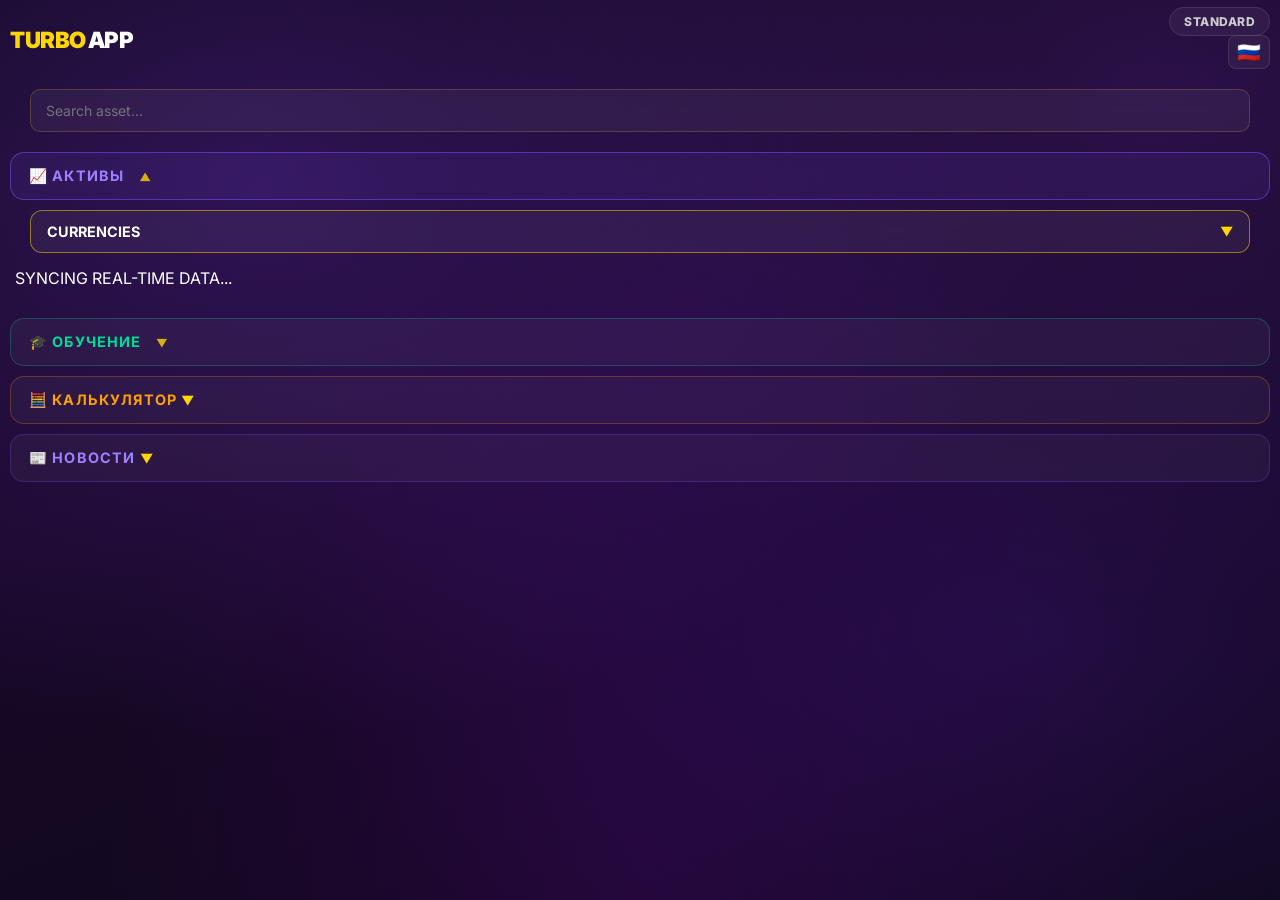
==== webapp/index.html @ 9af1bb83 "Feat: Live FMP News API integration and simplified card UI" ====
<!DOCTYPE html>
<html lang="en">

<head>
    <meta charset="UTF-8">
    <meta name="viewport" content="width=device-width, initial-scale=1.0, maximum-scale=1.0, user-scalable=no">
    <title>NeuralEdge Mini App</title>
    <script src="https://telegram.org/js/telegram-web-app.js"></script>
    <script src="https://cdn.jsdelivr.net/npm/chart.js"></script>
    <link rel="stylesheet" href="style.css?v=32">
    <style>
        html {
            min-height: 100%;
            background: #0d0818;
        }

        body {
            background-color: #0d0818 !important;
            background-image:
                radial-gradient(ellipse at 20% 20%, rgba(100, 40, 180, 0.35) 0%, transparent 55%),
                radial-gradient(ellipse at 80% 70%, rgba(60, 20, 120, 0.4) 0%, transparent 50%),
                radial-gradient(ellipse at 50% 100%, rgba(80, 0, 120, 0.3) 0%, transparent 60%),
                radial-gradient(ellipse at 90% 10%, rgba(120, 50, 200, 0.2) 0%, transparent 45%),
                linear-gradient(160deg, #0d0818 0%, #180828 40%, #0d0818 100%) !important;
        }
    </style>
    <link rel="preconnect" href="https://fonts.googleapis.com">
    <link rel="preconnect" href="https://fonts.gstatic.com" crossorigin>
    <link href="https://fonts.googleapis.com/css2?family=Inter:wght@400;600;700;800&display=swap" rel="stylesheet">
    <!-- Removed TradingView for Pocket Option Fidelity -->
</head>

<body>
    <div class="app-container">
        <!-- Header -->
        <header class="header">
            <div class="logo">
                <span class="logo-gold">TURBO</span><span class="logo-white">APP</span>
            </div>
            <div class="user-controls">
                <div class="user-status">
                    <span id="status-badge" class="badge">STANDARD</span>
                </div>
                <div class="lang-selector-container">
                    <button id="lang-toggle" class="lang-toggle-btn">
                        <span id="current-lang-icon">🇷🇺</span>
                    </button>
                    <div id="lang-dropdown" class="lang-dropdown">
                        <button class="lang-item" data-lang="ru">🇷🇺 Русский</button>
                        <button class="lang-item" data-lang="en">🇬🇧 English</button>
                        <button class="lang-item" data-lang="hi">🇮🇳 हिन्दी</button>
                        <button class="lang-item" data-lang="es">🇪🇸 Español</button>
                        <button class="lang-item" data-lang="fr">🇫🇷 Français</button>
                    </div>
                </div>
            </div>
        </header>

        <!-- Search Bar (Always Visible) -->
        <div class="search-container">
            <input type="text" id="asset-search" placeholder="Search asset...">
        </div>

        <!-- Assets Toggle Button -->
        <button id="assets-btn" class="assets-toggle-btn active">
            <span id="assets-btn-text">📈 АКТИВЫ <span class="dropdown-arrow" id="assets-arrow">▼</span></span>
        </button>

        <!-- Assets Panel -->
        <div id="assets-panel" class="assets-panel">
            <!-- Category Select -->
            <div class="category-dropdown-container">
                <button id="category-toggle" class="category-toggle-btn">
                    <span id="current-category-name">CURRENCIES</span>
                    <span class="dropdown-arrow">▼</span>
                </button>
                <div id="category-dropdown" class="category-dropdown">
                    <button class="dropdown-item" data-category="forex">CURRENCIES</button>
                    <button class="dropdown-item" data-category="forex_otc">CURRENCIES OTC</button>
                    <button class="dropdown-item" data-category="crypto">CRYPTO</button>
                    <button class="dropdown-item" data-category="stocks">STOCKS</button>
                    <button class="dropdown-item" data-category="commodities">COMMODITIES</button>
                    <button class="dropdown-item" data-category="indices">INDICES</button>
                </div>
            </div>

            <!-- Asset List Container -->
            <main id="asset-list" class="asset-grid">
                <!-- Asset cards will be injected here -->
                <div class="loader">SYNCING REAL-TIME DATA...</div>
            </main>
        </div>

        <!-- Education Button -->
        <button id="education-btn" class="education-toggle-btn">
            <span id="education-btn-text">🎓 ОБУЧЕНИЕ <span class="dropdown-arrow" id="edu-arrow">▼</span></span>
        </button>

        <!-- Education Panel -->
        <div id="education-panel" class="education-panel hidden">
            <!-- Sub-tab pills -->
            <div class="edu-tabs">
                <button id="tab-basics" class="edu-tab active" onclick="switchEduTab('basics')">📖 Основа
                    трейдинга</button>
                <button id="tab-books" class="edu-tab" onclick="switchEduTab('books')">📚 Книги</button>
            </div>

            <!-- Basics: courses + modules -->
            <div id="edu-basics-panel" class="lesson-list">
                <!-- Injected via JS -->
            </div>

            <!-- Books: PDF library -->
            <div id="edu-books-panel" class="lesson-list hidden">
                <!-- Injected via JS -->
            </div>
        </div>

        <!-- Calculator Toggle Button -->
        <button id="calc-btn" class="calc-toggle-btn">
            <span id="calc-btn-text">🧮 КАЛЬКУЛЯТОР <span class="dropdown-arrow" id="calc-arrow">▼</span></span>
        </button>

        <!-- Calculator Panel -->
        <div id="calc-panel" class="calc-panel hidden">
            <!-- Inputs -->
            <div class="calc-inputs-grid">
                <div class="input-group">
                    <label>Депозит ($)</label>
                    <input type="number" id="calc-deposit" value="100" min="50" max="100000">
                </div>
                <div class="input-group">
                    <label>Первая сделка (%)</label>
                    <input type="number" id="calc-first-bet-perc" value="1" step="0.1">
                </div>
                <div class="input-group">
                    <label>Коэффициент</label>
                    <input type="number" id="calc-multiplier" value="2.2" step="0.1">
                </div>
                <div class="input-group">
                    <label>Перекрытий</label>
                    <input type="number" id="calc-levels" value="5" min="1" max="10">
                </div>
                <div class="input-group">
                    <label>Выплата (%)</label>
                    <input type="number" id="calc-payout" value="82">
                </div>
            </div>

            <!-- Stats Cards -->
            <div class="calc-stats">
                <div class="stat-card">
                    <span class="stat-label">Первая ставка</span>
                    <span class="stat-value" id="res-first-bet">$0</span>
                </div>
                <div class="stat-card warning">
                    <span class="stat-label">Общий риск</span>
                    <span class="stat-value" id="res-total-risk">$0</span>
                </div>
                <div class="stat-card danger">
                    <span class="stat-label">Риск от депо</span>
                    <span class="stat-value" id="res-risk-perc">0%</span>
                </div>
            </div>

            <!-- Table -->
            <div class="calc-section-title">Таблица перекрытий</div>
            <div class="calc-table-wrapper">
                <table class="calc-table">
                    <thead>
                        <tr>
                            <th>Шаг</th>
                            <th>Ставка</th>
                            <th>Прибыль</th>
                        </tr>
                    </thead>
                    <tbody id="calc-table-body"></tbody>
                </table>
            </div>

            <!-- Survival Analysis -->
            <div class="calc-alert" id="calc-survival-msg">
                Депозит выдержит 0 колен подряд.
            </div>

            <!-- Simulation -->
            <div class="calc-section-title">Симуляция (100 сделок)</div>
            <div class="simulation-controls">
                <div class="input-group">
                    <label>Винрейт (%)</label>
                    <input type="number" id="calc-winrate" value="60">
                </div>
                <button id="run-sim-btn" class="sim-btn">ЗАПУСТИТЬ</button>
            </div>
            <div class="sim-results hidden" id="sim-results">
                <div class="sim-chip">Баланс: <span id="sim-final-balance">0</span></div>
                <div class="sim-chip">Лосс-серия: <span id="sim-max-loss">0</span></div>
                <div class="sim-chip">Просадка: <span id="sim-drawdown">0%</span></div>
            </div>

            <!-- Chart -->
            <div class="chart-container">
                <canvas id="growthChart"></canvas>
            </div>

            <!-- Safe Bet -->
            <div class="safe-bet-card">
                <div class="calc-section-title">Рекомендация</div>
                <p>Безопасная первая ставка при риске <input type="number" id="calc-max-risk" value="10"
                        style="width: 50px; display: inline;">%:</p>
                <div class="stat-value highlight" id="res-safe-bet">$0</div>
            </div>
        </div>

        <!-- News Toggle Button -->
        <button id="news-btn" class="news-toggle-btn">
            <span id="news-btn-text">📰 НОВОСТИ <span class="dropdown-arrow" id="news-arrow">▼</span></span>
        </button>

        <!-- News Panel -->
        <div id="news-panel" class="news-panel hidden">

            <!-- News List -->
            <div id="news-list" class="news-list">
                <div class="loader">ЗАГРУЗКА НОВОСТЕЙ...</div>
            </div>

            <div class="news-update-status" id="news-update-time">
                Обновлено: --:--
            </div>
        </div>
    </div>

    <!-- Signal Overlay -->
    <div id="signal-overlay" class="signal-overlay hidden">
        <div class="signal-card">
            <button id="close-signal" class="btn-close">×</button>

            <div class="asset-header">
                <div id="signal-asset-icons" class="signal-asset-icon-wrapper">
                    <!-- Icons injected via JS -->
                </div>
                <h2 id="signal-asset-name">--</h2>
            </div>

            <div class="timeframe-selection">
                <p class="section-label" id="label-expiration">SELECT EXPIRATION:</p>
                <div class="timeframes">
                    <button class="tf-btn" data-tf="3s">3s</button>
                    <button class="tf-btn" data-tf="5s">5s</button>
                    <button class="tf-btn" data-tf="15s">15s</button>
                    <button class="tf-btn" data-tf="30s">30s</button>
                    <button class="tf-btn active" data-tf="1m">1m</button>
                    <button class="tf-btn" data-tf="2m">2m</button>
                    <button class="tf-btn" data-tf="3m">3m</button>
                    <button class="tf-btn" data-tf="5m">5m</button>
                    <button class="tf-btn" data-tf="15m">15m</button>
                    <button class="tf-btn" data-tf="30m">30m</button>
                    <button class="tf-btn" data-tf="1h">1h</button>
                    <button class="tf-btn" data-tf="4h">4h</button>
                </div>
            </div>

            <div id="signal-init-view">
                <button id="get-signal-btn" class="btn-primary">GET SIGNAL</button>
            </div>

            <div id="signal-loader" class="neural-loader hidden">
                <div class="pulse-ring"></div>
                <p id="status-text">INITIALIZING...</p>
            </div>

            <div id="signal-content" class="hidden">
                <div class="signal-result">
                    <div id="signal-direction" class="direction">CALL</div>
                    <div class="expiration-info" id="expiration-label">EXPIRATION: 1m</div>
                    <div class="price-info">
                        ENTRY PRICE: <span id="entry-price">0.0000</span>
                    </div>
                </div>
            </div>
        </div>
    </div>

    <!-- Lesson Detail Overlay -->
    <div id="lesson-overlay" class="signal-overlay hidden">
        <div class="signal-card lesson-detail-card">
            <button id="close-lesson" class="btn-close">×</button>
            <div id="lesson-detail-image-wrapper" class="lesson-detail-img-wrapper">
                <img id="lesson-detail-img" src="" alt="Lesson" style="width:100%;border-radius:12px;display:none;">
            </div>
            <h2 id="lesson-detail-title" style="color:#FFD700;margin:12px 0 8px;"></h2>
            <div id="lesson-detail-body" class="lesson-detail-body"></div>
        </div>
    </div>

    <script src="app.js?v=33"></script>
</body>

</html>
---- webapp/style.css ----
:root {
    --bg-dark: #0a0b10;
    --card-bg: rgba(255, 255, 255, 0.05);
    --accent-blue: #00d2ff;
    --accent-purple: #9d50bb;
    --text-primary: #ffffff;
    --text-secondary: #a0a0a0;
    --success: #00ff88;
    --danger: #ff4d4d;
}

* {
    margin: 0;
    padding: 0;
    box-sizing: border-box;
    font-family: 'Inter', system-ui, -apple-system, sans-serif;
}

body {
    background-color: #0a0b10;
    color: #ffffff;
    overflow-x: hidden;
    min-height: 100vh;
}

.app-container {
    padding: 10px;
    /* Reduced padding for wider feel */
    max-width: 100%;
    /* Allow full width */
    margin: 0 auto;
}

.hidden {
    display: none !important;
}

header {
    display: flex;
    justify-content: space-between;
    align-items: center;
    margin-bottom: 20px;
}

.logo {
    font-size: 1.4rem;
    font-weight: 900;
    letter-spacing: -0.5px;
}

.logo-gold {
    color: #FFD700;
    margin-right: 2px;
}

.logo-white {
    color: #fff;
}

.badge {
    background: rgba(255, 255, 255, 0.05);
    color: #ccc;
    padding: 6px 14px;
    border-radius: 20px;
    font-size: 0.75rem;
    font-weight: 800;
    border: 1px solid rgba(255, 255, 255, 0.1);
    letter-spacing: 0.5px;
}

.badge.vip {
    background: linear-gradient(135deg, #FFD700, #FFA500);
    color: #000;
    border: none;
    box-shadow: 0 0 15px rgba(255, 215, 0, 0.3);
}

/* User Controls & Language Selector */
.user-controls {
    display: flex;
    flex-direction: column;
    align-items: flex-end;
    gap: 5px;
}

.lang-selector-container {
    position: relative;
    z-index: 60;
}

.lang-toggle-btn {
    background: rgba(255, 255, 255, 0.05);
    border: 1px solid rgba(255, 255, 255, 0.1);
    color: #fff;
    padding: 4px 8px;
    border-radius: 8px;
    font-size: 1.2rem;
    cursor: pointer;
    backdrop-filter: blur(10px);
    transition: all 0.3s ease;
}

.lang-dropdown {
    position: absolute;
    top: calc(100% + 5px);
    right: 0;
    background: #111;
    border: 1px solid rgba(255, 215, 0, 0.2);
    border-radius: 12px;
    overflow: hidden;
    display: flex;
    flex-direction: column;
    box-shadow: 0 10px 30px rgba(0, 0, 0, 0.8);
    opacity: 0;
    visibility: hidden;
    transform: translateY(-5px);
    transition: all 0.2s ease;
    min-width: 120px;
}

.lang-selector-container.open .lang-dropdown {
    opacity: 1;
    visibility: visible;
    transform: translateY(0);
}

.lang-item {
    background: transparent;
    border: none;
    color: #ccc;
    padding: 10px 15px;
    text-align: left;
    font-size: 0.85rem;
    font-weight: 600;
    cursor: pointer;
    border-bottom: 1px solid rgba(255, 255, 255, 0.05);
    transition: background 0.2s, color 0.2s;
}

.lang-item:last-child {
    border-bottom: none;
}

.lang-item:hover,
.lang-item.active {
    background: rgba(255, 255, 255, 0.05);
    color: #FFD700;
}

/* Category Dropdown */
.category-dropdown-container {
    position: relative;
    margin-bottom: 15px;
    padding: 0 20px;
    z-index: 50;
}

.category-toggle-btn {
    width: 100%;
    background: rgba(255, 255, 255, 0.05);
    border: 1px solid rgba(255, 215, 0, 0.5);
    color: #fff;
    padding: 12px 16px;
    border-radius: 12px;
    font-size: 0.9rem;
    font-weight: 700;
    display: flex;
    justify-content: space-between;
    align-items: center;
    cursor: pointer;
    backdrop-filter: blur(10px);
    transition: all 0.3s ease;
}

.category-toggle-btn:active {
    transform: scale(0.98);
}

.dropdown-arrow {
    font-size: 0.8rem;
    color: #FFD700;
    transition: transform 0.3s ease;
}

.category-dropdown-container.open .dropdown-arrow {
    transform: rotate(180deg);
}

.category-dropdown {
    position: absolute;
    top: calc(100% + 5px);
    left: 20px;
    right: 20px;
    background: #111;
    border: 1px solid rgba(255, 215, 0, 0.2);
    border-radius: 12px;
    overflow: hidden;
    display: flex;
    flex-direction: column;
    box-shadow: 0 10px 30px rgba(0, 0, 0, 0.8);
    opacity: 0;
    visibility: hidden;
    transform: translateY(-10px);
    transition: all 0.3s ease;
}

.category-dropdown-container.open .category-dropdown {
    opacity: 1;
    visibility: visible;
    transform: translateY(0);
}

.dropdown-item {
    background: transparent;
    border: none;
    color: #ccc;
    padding: 12px 16px;
    text-align: left;
    font-size: 0.85rem;
    font-weight: 600;
    cursor: pointer;
    border-bottom: 1px solid rgba(255, 255, 255, 0.05);
    transition: background 0.2s, color 0.2s;
}

.dropdown-item:last-child {
    border-bottom: none;
}

.dropdown-item:active,
.dropdown-item:hover {
    background: rgba(255, 255, 255, 0.05);
}

.dropdown-item.active {
    color: #FFD700;
    background: rgba(255, 215, 0, 0.1);
}

/* Timeframes Selection */
.timeframes {
    display: grid;
    grid-template-columns: repeat(5, 1fr);
    gap: 5px;
    margin: 15px 0;
}

.tf-btn {
    background: rgba(255, 255, 255, 0.05);
    border: 1px solid rgba(255, 255, 255, 0.1);
    color: #ccc;
    padding: 6px;
    border-radius: 4px;
    font-size: 0.7rem;
    cursor: pointer;
}

.tf-btn.active {
    border-color: #FFD700;
    background: rgba(255, 193, 7, 0.1);
    color: #FFD700;
}

/* Asset Item Enhancements */
.asset-item {
    display: flex;
    align-items: center;
    background: rgba(255, 255, 255, 0.03);
    border: 1px solid rgba(255, 255, 255, 0.05);
    padding: 10px;
    border-radius: 12px;
    margin-bottom: 8px;
    transition: transform 0.2s;
    width: 100%;
    box-sizing: border-box;
    /* Ensure padding doesn't add to width */
}

.asset-item:active {
    transform: scale(0.98);
}

.asset-icon-wrapper {
    position: relative;
    width: 48px;
    /* Slightly wider for better dual-flag visibility */
    height: 28px;
    margin-right: 15px;
    display: flex;
    align-items: center;
}

.asset-icon {
    width: 28px;
    height: 28px;
    object-fit: cover;
    border-radius: 50%;
    /* Rounded flags look more modern */
    position: absolute;
    left: 0;
    z-index: 2;
    border: 1px solid rgba(255, 255, 255, 0.1);
}

.asset-icon.secondary {
    left: 18px;
    /* Less overlap */
    z-index: 1;
}

.asset-icon-wrapper.single .asset-icon {
    position: static;
    width: 28px;
    height: 28px;
}

.asset-info {
    flex: 1;
}

.asset-name {
    font-size: 0.9rem;
    font-weight: 600;
    color: #fff;
}

.asset-category {
    font-size: 0.65rem;
    color: #666;
    text-transform: uppercase;
}

.asset-price-box {
    text-align: right;
}

.asset-price {
    display: block;
    font-size: 0.95rem;
    font-weight: 700;
    color: #FFD700;
}

.asset-change {
    font-size: 0.7rem;
}

.asset-change.up {
    color: #00FF88;
}

.asset-change.down {
    color: #FF4444;
}

/* Animations */
@keyframes pulse-green {
    0% {
        transform: scale(1);
        filter: drop-shadow(0 0 5px #00FF88);
    }

    50% {
        transform: scale(1.05);
        filter: drop-shadow(0 0 15px #00FF88);
    }

    100% {
        transform: scale(1);
        filter: drop-shadow(0 0 5px #00FF88);
    }
}

@keyframes pulse-red {
    0% {
        transform: scale(1);
        filter: drop-shadow(0 0 5px #FF4444);
    }

    50% {
        transform: scale(1.05);
        filter: drop-shadow(0 0 15px #FF4444);
    }

    100% {
        transform: scale(1);
        filter: drop-shadow(0 0 5px #FF4444);
    }
}

.direction.call {
    color: #00FF88;
    animation: pulse-green 1.5s infinite ease-in-out;
}

.direction.put {
    color: #FF4444;
    animation: pulse-red 1.5s infinite ease-in-out;
}

.badge.vip {
    background: linear-gradient(135deg, #FFD700, #FFA500);
    color: #000;
    box-shadow: 0 0 15px rgba(255, 215, 0, 0.3);
}

.neural-loader {
    text-align: center;
    padding: 30px 0;
}

.brain-icon {
    width: 60px;
    height: 60px;
    margin: 0 auto 15px;
    background: url('https://img.icons8.com/ios/100/FFD700/brain.png') no-repeat center;
    background-size: contain;
    filter: drop-shadow(0 0 8px #FFD700);
    animation: rotate 3s infinite linear;
}

@keyframes rotate {
    from {
        transform: rotate(0deg);
    }

    to {
        transform: rotate(360deg);
    }
}

/* Search Bar */
.search-container {
    padding: 0 20px 15px;
}

#asset-search {
    width: 100%;
    background: rgba(255, 255, 255, 0.05);
    border: 1px solid rgba(255, 215, 0, 0.2);
    border-radius: 10px;
    padding: 12px 15px;
    color: #fff;
    font-size: 14px;
    outline: none;
    transition: 0.3s;
    backdrop-filter: blur(10px);
}

#asset-search:focus {
    border-color: #FFD700;
    box-shadow: 0 0 10px rgba(255, 215, 0, 0.2);
}

/* Asset Grid Optimization */
.asset-grid {
    flex: 1;
    overflow-y: auto;
    padding: 0 5px 20px;
    /* Reduced side padding for more width */
    display: grid;
    grid-template-columns: 1fr;
    gap: 8px;
    /* Slightly smaller gap */
}

.asset-item {
    background: rgba(255, 255, 255, 0.03);
    border: 1px solid rgba(255, 255, 255, 0.05);
    border-radius: 16px;
    padding: 15px;
    display: flex;
    align-items: center;
    gap: 15px;
    backdrop-filter: blur(15px);
    transition: transform 0.2s, background 0.2s;
}

.asset-item:active {
    transform: scale(0.98);
    background: rgba(255, 255, 255, 0.08);
}

/* Asset Detail View (Overlay) */
.asset-header {
    display: flex;
    flex-direction: column;
    align-items: center;
    margin-bottom: 25px;
    gap: 12px;
}

.signal-asset-icon-wrapper {
    position: relative;
    width: 104px;
    /* Wider to accommodate less overlap */
    height: 64px;
    display: flex;
    justify-content: center;
    margin-bottom: 5px;
}

.signal-asset-icon {
    width: 64px;
    height: 64px;
    object-fit: contain;
    filter: drop-shadow(0 0 10px rgba(0, 0, 0, 0.5));
    border-radius: 8px;
    position: absolute;
    left: 0;
    z-index: 2;
    border: 2px solid rgba(255, 215, 0, 0.2);
}

.signal-asset-icon.secondary {
    left: 40px;
    /* Much less overlap for clarity */
    z-index: 1;
    opacity: 0.9;
}

.signal-asset-icon-wrapper.single {
    width: 64px;
}

.signal-asset-icon-wrapper.single .signal-asset-icon {
    position: static;
}

.section-label {
    font-size: 11px;
    font-weight: 800;
    color: rgba(255, 255, 255, 0.4);
    letter-spacing: 1px;
    margin-bottom: 10px;
    text-align: center;
}

.timeframe-selection {
    margin-bottom: 30px;
}

/* Neural Loader Pulse Animation */
.neural-loader {
    display: flex;
    flex-direction: column;
    align-items: center;
    justify-content: center;
    min-height: 150px;
    gap: 20px;
}

.pulse-ring {
    width: 80px;
    height: 80px;
    border: 3px solid #FFD700;
    border-radius: 50%;
    position: relative;
    animation: pulse-ring 1.2s cubic-bezier(0.24, 0, 0.38, 1) infinite;
}

.pulse-ring::before {
    content: '';
    position: absolute;
    width: 100%;
    height: 100%;
    border: 3px solid #FFD700;
    border-radius: 50%;
    animation: pulse-ring-inner 1.2s cubic-bezier(0.24, 0, 0.38, 1) infinite;
}

@keyframes pulse-ring {
    0% {
        transform: scale(0.5);
        opacity: 0.8;
    }

    100% {
        transform: scale(1.2);
        opacity: 0;
    }
}

@keyframes pulse-ring-inner {
    0% {
        transform: scale(0.2);
        opacity: 1;
    }

    80% {
        transform: scale(0.8);
        opacity: 0.5;
    }

    100% {
        transform: scale(1);
        opacity: 0;
    }
}

#status-text {
    font-size: 13px;
    font-weight: 600;
    color: #FFD700;
    text-align: center;
    text-transform: uppercase;
    letter-spacing: 1px;
    min-height: 1.2em;
}

/* The original .assets-grid and .asset-card rules are kept as they seem to be for a different component */
.assets-grid {
    display: grid;
    grid-template-columns: 1fr;
    gap: 15px;
}

.asset-card {
    background: var(--card-bg);
    backdrop-filter: blur(10px);
    border: 1px solid rgba(255, 255, 255, 0.1);
    border-radius: 20px;
    padding: 20px;
    display: flex;
    align-items: center;
    transition: transform 0.2s, box-shadow 0.2s;
    cursor: pointer;
}

.asset-card:active {
    transform: scale(0.98);
}

.asset-icon {
    width: 48px;
    height: 48px;
    border-radius: 12px;
    margin-right: 15px;
    background: rgba(255, 255, 255, 0.05);
    display: flex;
    align-items: center;
    justify-content: center;
    font-size: 1.5rem;
}

.asset-info {
    flex-grow: 1;
}

.asset-name {
    font-weight: 700;
    font-size: 1.1rem;
    margin-bottom: 4px;
}

.asset-category {
    font-size: 0.75rem;
    color: var(--text-secondary);
    text-transform: uppercase;
    letter-spacing: 1px;
}

.asset-price-box {
    text-align: right;
}

.asset-price {
    font-weight: 800;
    font-size: 1.1rem;
}

.asset-change {
    font-size: 0.8rem;
    font-weight: 600;
}

.change-up {
    color: var(--success);
}

.change-down {
    color: var(--danger);
}

/* Neural Edge Animation Overlay */
.signal-overlay {
    position: fixed;
    top: 0;
    left: 0;
    width: 100%;
    height: 100%;
    background: rgba(0, 0, 0, 0.9);
    display: flex;
    display: flex;
    flex-direction: column;
    align-items: center;
    z-index: 100;
    opacity: 0;
    overflow-x: hidden;
    background: #0d0d0d;
}

/* Removed tv-chart-bg as we are using a cleaner dark theme for PO fidelity */

.signal-overlay.active {
    display: flex;
    opacity: 1;
    pointer-events: all;
}

.scanner-line {
    width: 80%;
    height: 2px;
    background: var(--accent-blue);
    box-shadow: 0 0 15px var(--accent-blue);
    position: absolute;
    animation: scan 2s linear infinite;
}

@keyframes scan {
    0% {
        top: 20%;
    }

    100% {
        top: 80%;
    }
}

.signal-card {
    background: #111;
    width: 90%;
    max-width: 400px;
    margin: auto;
    padding: 30px 20px;
    border-radius: 24px;
    border: 1px solid rgba(255, 215, 0, 0.1);
    position: relative;
    box-shadow: 0 20px 50px rgba(0, 0, 0, 0.5);
}

.signal-result {
    margin: 25px 0;
    text-align: center;
}

.direction {
    font-size: 48px;
    font-weight: 900;
    margin-bottom: 5px;
    letter-spacing: 2px;
}

.expiration-info {
    font-size: 14px;
    color: rgba(255, 255, 255, 0.6);
    margin-bottom: 10px;
    font-weight: 600;
}

.price-info {
    font-size: 16px;
    font-weight: 700;
    color: #fff;
}

.btn-close {
    position: absolute;
    top: 15px;
    right: 15px;
    background: none;
    border: none;
    color: #666;
    font-size: 28px;
    cursor: pointer;
    line-height: 1;
}

.btn-primary {
    width: 100%;
    padding: 16px;
    border-radius: 12px;
    border: none;
    background: linear-gradient(135deg, #FFD700, #FFA500);
    color: #000;
    font-weight: 800;
    font-size: 14px;
    text-transform: uppercase;
    letter-spacing: 1px;
    box-shadow: 0 4px 15px rgba(255, 215, 0, 0.3);
    cursor: pointer;
}

.empty-state {
    grid-column: 1 / -1;
    display: flex;
    flex-direction: column;
    align-items: center;
    justify-content: center;
    padding: 80px 40px;
    text-align: center;
}

/* ── Education Button ── */
.education-toggle-btn {
    width: 100%;
    background: rgba(255, 255, 255, 0.04);
    border: 1px solid rgba(0, 220, 150, 0.25);
    color: #00dc96;
    padding: 14px 18px;
    border-radius: 14px;
    font-size: 0.9rem;
    font-weight: 700;
    letter-spacing: 0.08em;
    cursor: pointer;
    text-align: left;
    margin-top: 10px;
    transition: all 0.25s ease;
    display: flex;
    align-items: center;
    gap: 8px;
}

.education-toggle-btn:hover,
.education-toggle-btn.active {
    background: rgba(0, 220, 150, 0.1);
    border-color: rgba(0, 220, 150, 0.5);
}

/* ── Education Panel ── */
.education-panel {
    margin-top: 10px;
}

.education-panel.hidden,
.assets-panel.hidden,
.calc-panel.hidden,
.news-panel.hidden {
    display: none;
}

/* ── News Toggle Button (Indigo/Blue) ── */
.news-toggle-btn {
    width: 100%;
    background: rgba(255, 255, 255, 0.04);
    border: 1px solid rgba(130, 80, 255, 0.25);
    color: #9d80ff;
    padding: 14px 18px;
    border-radius: 14px;
    font-size: 0.9rem;
    font-weight: 700;
    letter-spacing: 0.08em;
    cursor: pointer;
    text-align: left;
    margin-top: 10px;
    transition: all 0.25s ease;
    display: flex;
    align-items: center;
    gap: 8px;
}

.news-toggle-btn:hover,
.news-toggle-btn.active {
    background: rgba(130, 80, 255, 0.1);
    border-color: rgba(130, 80, 255, 0.5);
}

.news-panel {
    background: rgba(255, 255, 255, 0.02);
    border: 1px solid rgba(255, 255, 255, 0.05);
    border-radius: 18px;
    padding: 18px;
    margin-top: 5px;
}

/* News Filters */
.news-filters {
    display: grid;
    grid-template-columns: 1fr 1fr;
    gap: 12px;
    margin-bottom: 20px;
}

.filter-group label {
    display: block;
    font-size: 0.7rem;
    color: #888;
    margin-bottom: 6px;
    font-weight: 600;
}

.filter-group select {
    width: 100%;
    background: rgba(255, 255, 255, 0.05);
    border: 1px solid rgba(255, 255, 255, 0.1);
    border-radius: 10px;
    color: #fff;
    padding: 10px;
    font-size: 0.85rem;
    outline: none;
}

/* News Cards */
.news-list {
    display: flex;
    flex-direction: column;
    gap: 12px;
}

.news-card {
    background: rgba(255, 255, 255, 0.04);
    border: 1px solid rgba(255, 255, 255, 0.06);
    border-radius: 14px;
    padding: 14px;
    border-left: 3px solid #666;
    /* Default gray impact */
}

.news-card.impact-high {
    border-left-color: #f44336;
}

.news-card.impact-med {
    border-left-color: #ff9800;
}

.news-card.impact-low {
    border-left-color: #4caf50;
}

.news-card-header {
    display: flex;
    justify-content: space-between;
    margin-bottom: 8px;
}

.news-time {
    font-size: 0.9rem;
    font-weight: 700;
    color: #fff;
}

.news-currency {
    display: flex;
    align-items: center;
    gap: 6px;
    font-size: 0.8rem;
    font-weight: 700;
    color: #888;
}

.news-event-name {
    font-size: 0.85rem;
    font-weight: 600;
    color: #ddd;
    line-height: 1.4;
    margin-bottom: 12px;
}

.news-values {
    display: grid;
    grid-template-columns: repeat(3, 1fr);
    gap: 5px;
    background: rgba(0, 0, 0, 0.2);
    padding: 8px;
    border-radius: 8px;
}

.news-val-item {
    text-align: center;
}

.news-val-label {
    display: block;
    font-size: 0.6rem;
    color: #666;
    text-transform: uppercase;
    margin-bottom: 2px;
}

.news-val-num {
    font-size: 0.75rem;
    font-weight: 700;
    color: #bbb;
}

.news-importance {
    margin-top: 10px;
    font-size: 0.7rem;
    color: #ffa000;
    letter-spacing: 2px;
}

.news-update-status {
    margin-top: 20px;
    text-align: center;
    font-size: 0.65rem;
    color: #555;
    text-transform: uppercase;
    letter-spacing: 0.05em;
}

/* ── Calculator Toggle Button (Orange/Amber) ── */
.calc-toggle-btn {
    width: 100%;
    background: rgba(255, 255, 255, 0.04);
    border: 1px solid rgba(255, 160, 0, 0.25);
    color: #ffa000;
    padding: 14px 18px;
    border-radius: 14px;
    font-size: 0.9rem;
    font-weight: 700;
    letter-spacing: 0.08em;
    cursor: pointer;
    text-align: left;
    margin-top: 10px;
    margin-bottom: 5px;
    transition: all 0.25s ease;
    display: flex;
    align-items: center;
    gap: 8px;
}

.calc-toggle-btn:hover,
.calc-toggle-btn.active {
    background: rgba(255, 160, 0, 0.1);
    border-color: rgba(255, 160, 0, 0.5);
}

.calc-panel {
    background: rgba(255, 255, 255, 0.02);
    border: 1px solid rgba(255, 255, 255, 0.05);
    border-radius: 18px;
    padding: 18px;
    margin-top: 5px;
}

.calc-section-title {
    font-size: 0.8rem;
    font-weight: 800;
    color: #888;
    text-transform: uppercase;
    letter-spacing: 0.1em;
    margin: 20px 0 12px 0;
}

/* Inputs Grid */
.calc-inputs-grid {
    display: grid;
    grid-template-columns: 1fr 1fr;
    gap: 12px;
}

.input-group label {
    display: block;
    font-size: 0.7rem;
    color: #aaa;
    margin-bottom: 6px;
    font-weight: 600;
}

.input-group input {
    width: 100%;
    background: rgba(255, 255, 255, 0.05);
    border: 1px solid rgba(255, 255, 255, 0.1);
    border-radius: 10px;
    color: #fff;
    padding: 10px;
    font-size: 0.9rem;
    outline: none;
}

.input-group input:focus {
    border-color: #ffa000;
}

/* Stats Cards */
.calc-stats {
    display: grid;
    grid-template-columns: repeat(3, 1fr);
    gap: 10px;
    margin-top: 18px;
}

.stat-card {
    background: rgba(255, 255, 255, 0.04);
    border: 1px solid rgba(255, 255, 255, 0.06);
    border-radius: 12px;
    padding: 12px 8px;
    text-align: center;
}

.stat-label {
    display: block;
    font-size: 0.6rem;
    color: #888;
    margin-bottom: 4px;
}

.stat-value {
    font-weight: 700;
    font-size: 0.9rem;
}

.stat-card.warning .stat-value {
    color: #ff9800;
}

.stat-card.danger .stat-value {
    color: #f44336;
}

.stat-value.highlight {
    color: #00dc96;
    font-size: 1.2rem;
}

/* Table Styling */
.calc-table-wrapper {
    overflow-x: auto;
}

.calc-table {
    width: 100%;
    border-collapse: collapse;
    font-size: 0.8rem;
}

.calc-table th {
    text-align: left;
    color: #666;
    padding: 8px;
    border-bottom: 1px solid rgba(255, 255, 255, 0.05);
}

.calc-table td {
    padding: 10px 8px;
    border-bottom: 1px solid rgba(255, 255, 255, 0.03);
}

/* Simulation & Alerts */
.calc-alert {
    background: rgba(244, 67, 54, 0.1);
    color: #f44336;
    padding: 12px;
    border-radius: 10px;
    font-size: 0.8rem;
    margin-top: 15px;
    text-align: center;
    border-left: 3px solid #f44336;
}

.simulation-controls {
    display: flex;
    gap: 12px;
    align-items: flex-end;
}

.sim-btn {
    background: #ffa000;
    color: #000;
    border: none;
    border-radius: 10px;
    padding: 10px 15px;
    font-weight: 800;
    font-size: 0.8rem;
    cursor: pointer;
}

.sim-results {
    display: flex;
    flex-wrap: wrap;
    gap: 8px;
    margin-top: 15px;
}

.sim-chip {
    background: rgba(255, 255, 255, 0.05);
    padding: 6px 12px;
    border-radius: 20px;
    font-size: 0.75rem;
    color: #ccc;
}

.sim-chip span {
    color: #ffa000;
    font-weight: 700;
}

.chart-container {
    margin-top: 20px;
    background: rgba(0, 0, 0, 0.2);
    border-radius: 12px;
    padding: 10px;
}

/* ── Assets Toggle Button (Blue/Purple Accent) ── */
.assets-toggle-btn {
    width: 100%;
    background: rgba(255, 255, 255, 0.04);
    border: 1px solid rgba(130, 80, 255, 0.25);
    color: #9d80ff;
    padding: 14px 18px;
    border-radius: 14px;
    font-size: 0.9rem;
    font-weight: 700;
    letter-spacing: 0.08em;
    cursor: pointer;
    text-align: left;
    margin-top: 5px;
    transition: all 0.25s ease;
    display: flex;
    align-items: center;
    gap: 8px;
}

.assets-toggle-btn:hover,
.assets-toggle-btn.active {
    background: rgba(130, 80, 255, 0.1);
    border-color: rgba(130, 80, 255, 0.5);
}

.assets-panel {
    margin-top: 10px;
}

.assets-toggle-btn .dropdown-arrow,
.education-toggle-btn .dropdown-arrow {
    transition: transform 0.3s ease;
    font-size: 0.7rem;
    margin-left: 10px;
    opacity: 0.8;
    display: inline-block;
}

.assets-toggle-btn.active .dropdown-arrow,
.education-toggle-btn.active .dropdown-arrow {
    transform: rotate(180deg);
}

.lesson-list {
    display: flex;
    flex-direction: column;
    gap: 12px;
}

/* ── Lesson Card ── */
.lesson-card {
    background: rgba(255, 255, 255, 0.05);
    border: 1px solid rgba(255, 255, 255, 0.08);
    border-radius: 16px;
    padding: 14px;
    display: flex;
    gap: 14px;
    align-items: center;
    cursor: pointer;
    transition: all 0.25s ease;
}

.lesson-card:hover {
    background: rgba(255, 255, 255, 0.08);
    border-color: rgba(255, 215, 0, 0.3);
    transform: translateY(-1px);
}

.lesson-card-icon {
    font-size: 2rem;
    flex-shrink: 0;
    width: 48px;
    height: 48px;
    background: rgba(255, 215, 0, 0.07);
    border-radius: 12px;
    display: flex;
    align-items: center;
    justify-content: center;
}

.lesson-card-info {
    flex: 1;
}

.lesson-card-title {
    font-size: 0.9rem;
    font-weight: 700;
    color: #fff;
    margin-bottom: 4px;
}

.lesson-card-desc {
    font-size: 0.75rem;
    color: #888;
    line-height: 1.4;
}

.lesson-card-arrow {
    color: #FFD700;
    font-size: 1rem;
    flex-shrink: 0;
}

/* ── Lesson Detail Modal ── */
.lesson-detail-card {
    max-height: 85vh;
    overflow-y: auto;
}

.lesson-detail-body {
    font-size: 0.85rem;
    color: #ccc;
    line-height: 1.7;
    white-space: pre-wrap;
    margin-top: 12px;
}

/* ── Education Sub-Tabs ── */
.edu-tabs {
    display: flex;
    gap: 8px;
    margin-bottom: 12px;
}

.edu-tab {
    flex: 1;
    padding: 10px 6px;
    border-radius: 12px;
    border: 1px solid rgba(255, 255, 255, 0.1);
    background: rgba(255, 255, 255, 0.04);
    color: #aaa;
    font-size: 0.78rem;
    font-weight: 700;
    letter-spacing: 0.04em;
    cursor: pointer;
    transition: all 0.2s ease;
}

.edu-tab.active {
    background: rgba(0, 200, 130, 0.12);
    border-color: rgba(0, 200, 130, 0.45);
    color: #00dc96;
}

/* ── Book Card ── */
.book-card {
    background: rgba(255, 255, 255, 0.04);
    border: 1px solid rgba(0, 160, 220, 0.18);
    border-radius: 16px;
    padding: 14px;
    display: flex;
    gap: 12px;
    align-items: center;
    cursor: pointer;
    transition: all 0.25s ease;
    text-decoration: none;
}

.book-card:hover {
    background: rgba(0, 160, 220, 0.08);
    border-color: rgba(0, 160, 220, 0.4);
    transform: translateY(-1px);
}

.book-card-icon {
    font-size: 1.6rem;
    flex-shrink: 0;
    width: 44px;
    height: 44px;
    background: rgba(0, 160, 220, 0.08);
    border-radius: 12px;
    display: flex;
    align-items: center;
    justify-content: center;
}

.book-card-info {
    flex: 1;
    min-width: 0;
}

.book-card-title {
    font-size: 0.82rem;
    font-weight: 700;
    color: #fff;
    margin-bottom: 3px;
    white-space: nowrap;
    overflow: hidden;
    text-overflow: ellipsis;
}

.book-card-size {
    font-size: 0.7rem;
    color: #666;
}

.book-card-arrow {
    color: #00aadd;
    font-size: 1rem;
    flex-shrink: 0;
}
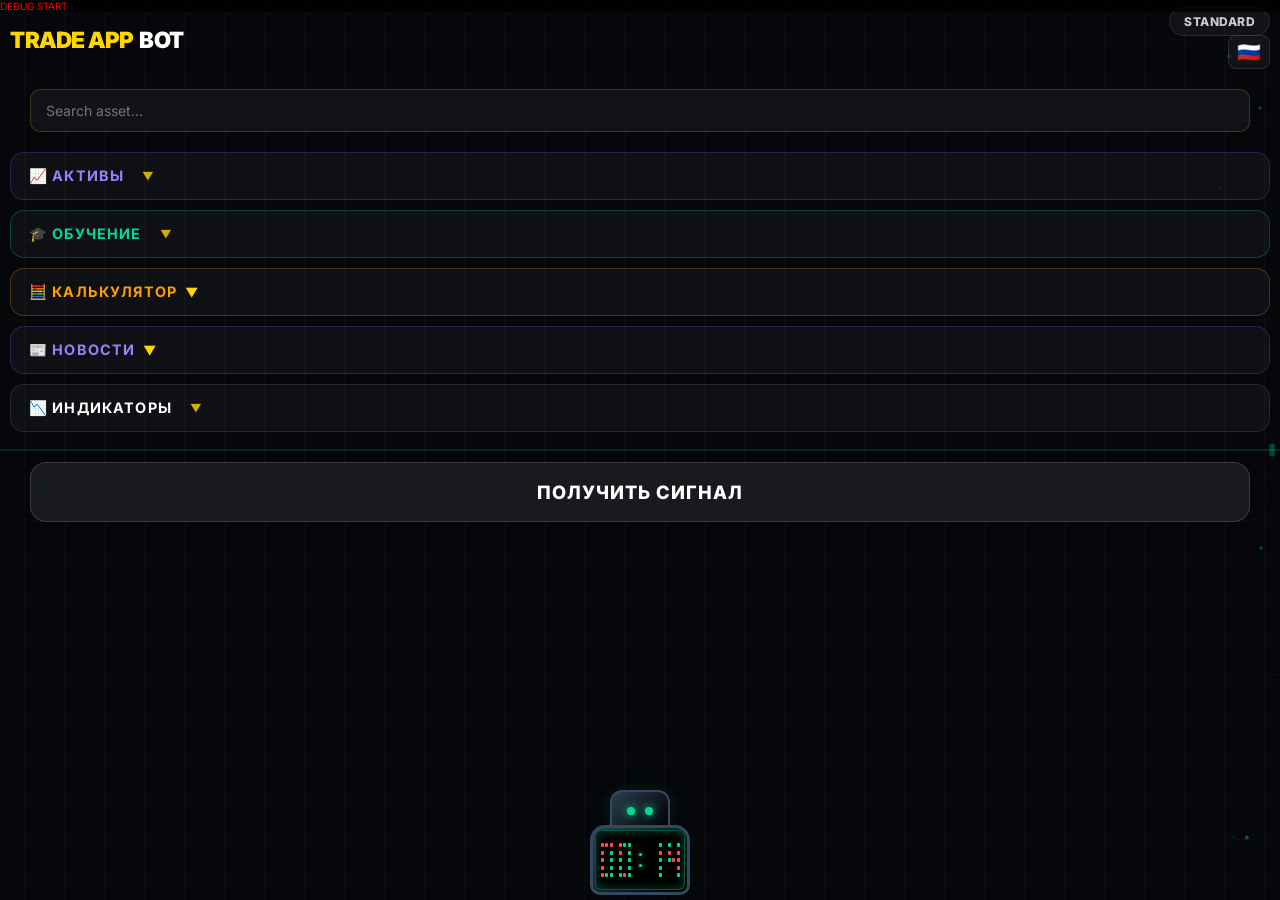
==== commit 4d5184d2: "Fix HTTPS, resolve white screen, and sync code with VPS" ====
--- a/webapp/index.html
+++ b/webapp/index.html
@@ -4,24 +4,17 @@
 <head>
     <meta charset="UTF-8">
     <meta name="viewport" content="width=device-width, initial-scale=1.0, maximum-scale=1.0, user-scalable=no">
-    <title>NeuralEdge Mini App</title>
+    <title>TRADE APP BOT</title>
     <script src="https://telegram.org/js/telegram-web-app.js"></script>
     <script src="https://cdn.jsdelivr.net/npm/chart.js"></script>
-    <link rel="stylesheet" href="style.css?v=32">
+    <link rel="stylesheet" href="style.css?v=68">
+    <link rel="stylesheet" href="robot-clock.css?v=68">
     <style>
-        html {
-            min-height: 100%;
-            background: #0d0818;
-        }
-
+        html,
         body {
-            background-color: #0d0818 !important;
-            background-image:
-                radial-gradient(ellipse at 20% 20%, rgba(100, 40, 180, 0.35) 0%, transparent 55%),
-                radial-gradient(ellipse at 80% 70%, rgba(60, 20, 120, 0.4) 0%, transparent 50%),
-                radial-gradient(ellipse at 50% 100%, rgba(80, 0, 120, 0.3) 0%, transparent 60%),
-                radial-gradient(ellipse at 90% 10%, rgba(120, 50, 200, 0.2) 0%, transparent 45%),
-                linear-gradient(160deg, #0d0818 0%, #180828 40%, #0d0818 100%) !important;
+            margin: 0;
+            padding: 0;
+            background: transparent !important;
         }
     </style>
     <link rel="preconnect" href="https://fonts.googleapis.com">
@@ -31,11 +24,14 @@
 </head>
 
 <body>
+    <div id="debug-overlay"
+        style="position:fixed;top:0;left:0;width:100%;background:rgba(0,0,0,0.8);color:red;z-index:9999;font-size:10px;pointer-events:none;max-height:50px;overflow:hidden;">
+        DEBUG START</div>
     <div class="app-container">
         <!-- Header -->
         <header class="header">
             <div class="logo">
-                <span class="logo-gold">TURBO</span><span class="logo-white">APP</span>
+                <span class="logo-gold">TRADE APP</span><span class="logo-white"> BOT</span>
             </div>
             <div class="user-controls">
                 <div class="user-status">
@@ -62,12 +58,12 @@
         </div>
 
         <!-- Assets Toggle Button -->
-        <button id="assets-btn" class="assets-toggle-btn active">
-            <span id="assets-btn-text">📈 АКТИВЫ <span class="dropdown-arrow" id="assets-arrow">▼</span></span>
+        <button id="assets-btn" class="assets-toggle-btn">
+            <span id="assets-btn-text">📈 АКТИВЫ</span> <span class="dropdown-arrow" id="assets-arrow">▼</span>
         </button>
 
         <!-- Assets Panel -->
-        <div id="assets-panel" class="assets-panel">
+        <div id="assets-panel" class="assets-panel hidden">
             <!-- Category Select -->
             <div class="category-dropdown-container">
                 <button id="category-toggle" class="category-toggle-btn">
@@ -93,7 +89,7 @@
 
         <!-- Education Button -->
         <button id="education-btn" class="education-toggle-btn">
-            <span id="education-btn-text">🎓 ОБУЧЕНИЕ <span class="dropdown-arrow" id="edu-arrow">▼</span></span>
+            <span id="education-btn-text">🎓 ОБУЧЕНИЕ</span> <span class="dropdown-arrow" id="edu-arrow">▼</span>
         </button>
 
         <!-- Education Panel -->
@@ -118,7 +114,7 @@
 
         <!-- Calculator Toggle Button -->
         <button id="calc-btn" class="calc-toggle-btn">
-            <span id="calc-btn-text">🧮 КАЛЬКУЛЯТОР <span class="dropdown-arrow" id="calc-arrow">▼</span></span>
+            <span id="calc-btn-text">🧮 КАЛЬКУЛЯТОР</span> <span class="dropdown-arrow" id="calc-arrow">▼</span>
         </button>
 
         <!-- Calculator Panel -->
@@ -126,52 +122,52 @@
             <!-- Inputs -->
             <div class="calc-inputs-grid">
                 <div class="input-group">
-                    <label>Депозит ($)</label>
+                    <label id="label-deposit">Депозит ($)</label>
                     <input type="number" id="calc-deposit" value="100" min="50" max="100000">
                 </div>
                 <div class="input-group">
-                    <label>Первая сделка (%)</label>
+                    <label id="label-first-bet">Первая сделка (%)</label>
                     <input type="number" id="calc-first-bet-perc" value="1" step="0.1">
                 </div>
                 <div class="input-group">
-                    <label>Коэффициент</label>
+                    <label id="label-multiplier">Коэффициент</label>
                     <input type="number" id="calc-multiplier" value="2.2" step="0.1">
                 </div>
                 <div class="input-group">
-                    <label>Перекрытий</label>
+                    <label id="label-levels">Перекрытий</label>
                     <input type="number" id="calc-levels" value="5" min="1" max="10">
                 </div>
                 <div class="input-group">
-                    <label>Выплата (%)</label>
+                    <label id="label-payout">Выплата (%)</label>
                     <input type="number" id="calc-payout" value="82">
                 </div>
             </div>
 
             <!-- Stats Cards -->
-            <div class="calc-stats">
+            <div class="calc-results">
                 <div class="stat-card">
-                    <span class="stat-label">Первая ставка</span>
-                    <span class="stat-value" id="res-first-bet">$0</span>
-                </div>
-                <div class="stat-card warning">
-                    <span class="stat-label">Общий риск</span>
-                    <span class="stat-value" id="res-total-risk">$0</span>
-                </div>
-                <div class="stat-card danger">
-                    <span class="stat-label">Риск от депо</span>
-                    <span class="stat-value" id="res-risk-perc">0%</span>
+                    <div class="stat-label" id="stat-label-first-bet">Первая ставка</div>
+                    <div class="stat-value" id="res-first-bet">$1.00</div>
+                </div>
+                <div class="stat-card">
+                    <div class="stat-label" id="stat-label-risk">Общий риск</div>
+                    <div class="stat-value" id="res-total-risk">$57.97</div>
+                </div>
+                <div class="stat-card">
+                    <div class="stat-label" id="stat-label-risk-perc">Риск от депо</div>
+                    <div class="stat-value" id="res-risk-perc">58.0%</div>
                 </div>
             </div>
 
             <!-- Table -->
-            <div class="calc-section-title">Таблица перекрытий</div>
+            <div class="calc-section-title" id="calc-table-title">Таблица перекрытий</div>
             <div class="calc-table-wrapper">
                 <table class="calc-table">
                     <thead>
                         <tr>
-                            <th>Шаг</th>
-                            <th>Ставка</th>
-                            <th>Прибыль</th>
+                            <th id="calc-th-step">Шаг</th>
+                            <th id="calc-th-bet">Ставка</th>
+                            <th id="calc-th-profit">Прибыль</th>
                         </tr>
                     </thead>
                     <tbody id="calc-table-body"></tbody>
@@ -184,20 +180,26 @@
             </div>
 
             <!-- Simulation -->
-            <div class="calc-section-title">Симуляция (100 сделок)</div>
-            <div class="simulation-controls">
-                <div class="input-group">
-                    <label>Винрейт (%)</label>
-                    <input type="number" id="calc-winrate" value="60">
-                </div>
-                <button id="run-sim-btn" class="sim-btn">ЗАПУСТИТЬ</button>
-            </div>
-            <div class="sim-results hidden" id="sim-results">
-                <div class="sim-chip">Баланс: <span id="sim-final-balance">0</span></div>
-                <div class="sim-chip">Лосс-серия: <span id="sim-max-loss">0</span></div>
-                <div class="sim-chip">Просадка: <span id="sim-drawdown">0%</span></div>
-            </div>
-
+            <div class="calc-section-title" id="calc-sim-title">Симуляция (100 сделок)</div>
+            <div class="sim-inputs">
+                <div class="input-group">
+                    <label id="label-winrate">Винрейт (%)</label>
+                    <input type="number" id="calc-winrate" value="58">
+                </div>
+                <button id="run-sim-btn" class="btn-primary">ЗАПУСТИТЬ</button>
+            </div>
+
+            <div id="sim-results" class="sim-results-grid hidden">
+                <div class="sim-stat">
+                    <span id="sim-label-balance">Баланс:</span> <strong id="sim-final-balance">$0</strong>
+                </div>
+                <div class="sim-stat">
+                    <span id="sim-label-loss">Лосс-серия:</span> <strong id="sim-max-loss">0</strong>
+                </div>
+                <div class="sim-stat">
+                    <span id="sim-label-drawdown">Просадка:</span> <strong id="sim-drawdown">0%</strong>
+                </div>
+            </div>
             <!-- Chart -->
             <div class="chart-container">
                 <canvas id="growthChart"></canvas>
@@ -205,16 +207,18 @@
 
             <!-- Safe Bet -->
             <div class="safe-bet-card">
-                <div class="calc-section-title">Рекомендация</div>
-                <p>Безопасная первая ставка при риске <input type="number" id="calc-max-risk" value="10"
-                        style="width: 50px; display: inline;">%:</p>
+                <div class="calc-section-title" id="label-max-risk">Рекомендация</div>
+                <p id="label-max-risk-desc"><span id="label-safe-bet-prefix">Безопасная первая ставка при риске</span>
+                    <input type="number" id="calc-max-risk" value="10" style="width: 50px; display: inline;"><span
+                        id="label-safe-bet-suffix">%:</span>
+                </p>
                 <div class="stat-value highlight" id="res-safe-bet">$0</div>
             </div>
         </div>
 
         <!-- News Toggle Button -->
         <button id="news-btn" class="news-toggle-btn">
-            <span id="news-btn-text">📰 НОВОСТИ <span class="dropdown-arrow" id="news-arrow">▼</span></span>
+            <span id="news-btn-text">📰 НОВОСТИ</span> <span class="dropdown-arrow" id="news-arrow">▼</span>
         </button>
 
         <!-- News Panel -->
@@ -228,6 +232,24 @@
             <div class="news-update-status" id="news-update-time">
                 Обновлено: --:--
             </div>
+        </div>
+
+        <!-- Indicators Toggle Button -->
+        <button id="indicators-toggle-btn" class="indicators-toggle-btn">
+            <span id="indicators-btn-text">📉 ИНДИКАТОРЫ</span> <span class="dropdown-arrow"
+                id="indicators-arrow">▼</span>
+        </button>
+
+        <!-- Indicators Panel -->
+        <div id="indicators-panel" class="indicators-panel hidden">
+            <div id="indicators-list" class="indicators-list">
+                <!-- Data injected via JS -->
+            </div>
+        </div>
+
+        <!-- Central Get Signal Button (Moved to bottom) -->
+        <div class="main-action-container" style="padding: 20px; margin-top: 10px;">
+            <button id="main-get-signal-btn" class="main-get-signal-btn">ПОЛУЧИТЬ СИГНАЛ</button>
         </div>
     </div>
 
@@ -271,12 +293,44 @@
             </div>
 
             <div id="signal-content" class="hidden">
-                <div class="signal-result">
-                    <div id="signal-direction" class="direction">CALL</div>
-                    <div class="expiration-info" id="expiration-label">EXPIRATION: 1m</div>
-                    <div class="price-info">
-                        ENTRY PRICE: <span id="entry-price">0.0000</span>
-                    </div>
+                <!-- Signal Main Result -->
+                <div class="signal-main-result">
+                    <div id="signal-direction-marker" class="direction-marker">
+                        <span id="signal-direction-icon">↑</span>
+                        <span id="signal-direction-text">ПОКУПКА</span>
+                    </div>
+                    <div id="signal-asset-name-large" class="asset-name-large">EUR/USD</div>
+                </div>
+
+                <!-- Info Rows -->
+                <div class="signal-info-rows">
+                    <div class="info-row">
+                        <span class="info-label" id="label-market-info">РЫНОК</span>
+                        <span class="info-value" id="signal-market">---</span>
+                    </div>
+                    <div class="info-row">
+                        <span class="info-label" id="label-strength-info">СИЛА</span>
+                        <span class="info-value" id="signal-strength">Сильный</span>
+                    </div>
+                    <div class="info-row">
+                        <span class="info-label" id="label-time-info">ВРЕМЯ</span>
+                        <span class="info-value" id="signal-timeframe-val">M1</span>
+                    </div>
+                    <div class="info-row highlight">
+                        <span class="info-label" id="label-valid-until">ДЕЙСТВИТЕЛЕН ДО</span>
+                        <span class="info-value" id="signal-valid-time">--:--</span>
+                    </div>
+                </div>
+
+                <!-- Progress Bar -->
+                <div class="timer-progress-container">
+                    <div id="timer-progress-bar" class="timer-progress-fill"></div>
+                </div>
+
+                <!-- Footer Buttons -->
+                <div class="signal-footer-btns">
+                    <button id="repeat-signal-btn" class="btn-footer-repeat">Повторить</button>
+                    <button id="back-to-assets-btn" class="btn-footer-back">Назад</button>
                 </div>
             </div>
         </div>
@@ -294,7 +348,10 @@
         </div>
     </div>
 
-    <script src="app.js?v=33"></script>
+    <script src="content.js?v=70"></script>
+    <script src="app.js?v=70"></script>
+    <script src="robot-clock.js?v=70"></script>
+    <script src="background-animation.js?v=70"></script>
 </body>
 
 </html>
--- a/webapp/style.css
+++ b/webapp/style.css
@@ -17,10 +17,20 @@
 }
 
 body {
-    background-color: #0a0b10;
+    background: transparent;
     color: #ffffff;
     overflow-x: hidden;
     min-height: 100vh;
+}
+
+body.signal-active .app-container {
+    opacity: 0;
+    pointer-events: none;
+}
+
+body.signal-active #robot-assistant-container {
+    opacity: 0;
+    pointer-events: none;
 }
 
 .app-container {
@@ -263,55 +273,52 @@
 
 /* Asset Item Enhancements */
 .asset-item {
-    display: flex;
-    align-items: center;
     background: rgba(255, 255, 255, 0.03);
     border: 1px solid rgba(255, 255, 255, 0.05);
-    padding: 10px;
-    border-radius: 12px;
-    margin-bottom: 8px;
-    transition: transform 0.2s;
+    border-radius: 16px;
+    padding: 12px 15px;
+    display: flex;
+    align-items: center;
+    gap: 12px;
+    backdrop-filter: blur(15px);
+    transition: transform 0.2s, background 0.2s;
     width: 100%;
     box-sizing: border-box;
-    /* Ensure padding doesn't add to width */
+    margin-bottom: 8px;
 }
 
 .asset-item:active {
     transform: scale(0.98);
+    background: rgba(255, 255, 255, 0.08);
 }
 
 .asset-icon-wrapper {
-    position: relative;
-    width: 48px;
-    /* Slightly wider for better dual-flag visibility */
-    height: 28px;
-    margin-right: 15px;
-    display: flex;
-    align-items: center;
+    display: flex;
+    align-items: center;
+    gap: 4px;
+    /* Small distance between icons per user request */
+    margin-right: 12px;
+    background: none !important;
+    /* Force removal of any boxes */
 }
 
 .asset-icon {
-    width: 28px;
-    height: 28px;
+    width: 26px;
+    height: 26px;
     object-fit: cover;
     border-radius: 50%;
-    /* Rounded flags look more modern */
-    position: absolute;
-    left: 0;
-    z-index: 2;
-    border: 1px solid rgba(255, 255, 255, 0.1);
-}
-
-.asset-icon.secondary {
-    left: 18px;
-    /* Less overlap */
-    z-index: 1;
-}
-
-.asset-icon-wrapper.single .asset-icon {
-    position: static;
-    width: 28px;
-    height: 28px;
+    background: transparent;
+    display: block;
+    border: none !important;
+    /* No borders per user request */
+}
+
+.asset-icon-wrapper.multi {
+    width: auto;
+}
+
+.asset-icon-wrapper.single {
+    width: 26px;
 }
 
 .asset-info {
@@ -326,8 +333,10 @@
 
 .asset-category {
     font-size: 0.65rem;
-    color: #666;
+    color: var(--tg-theme-hint-color, #999);
     text-transform: uppercase;
+    letter-spacing: 0.5px;
+    margin-top: 2px;
 }
 
 .asset-price-box {
@@ -450,6 +459,31 @@
 #asset-search:focus {
     border-color: #FFD700;
     box-shadow: 0 0 10px rgba(255, 215, 0, 0.2);
+}
+
+/* Main Action Button */
+.main-get-signal-btn {
+    width: 100%;
+    background: rgba(255, 255, 255, 0.08);
+    /* slightly filled, not fully transparent */
+    border: 1px solid rgba(255, 255, 255, 0.15);
+    /* light border for glass effect */
+    color: #fff;
+    padding: 18px 20px;
+    border-radius: 16px;
+    font-size: 1.15rem;
+    font-weight: 800;
+    text-transform: uppercase;
+    letter-spacing: 1px;
+    cursor: pointer;
+    backdrop-filter: blur(10px);
+    transition: transform 0.2s, background 0.2s;
+    box-shadow: 0 4px 15px rgba(0, 0, 0, 0.3);
+}
+
+.main-get-signal-btn:active {
+    transform: scale(0.98);
+    background: rgba(255, 255, 255, 0.12);
 }
 
 /* Asset Grid Optimization */
@@ -464,22 +498,7 @@
     /* Slightly smaller gap */
 }
 
-.asset-item {
-    background: rgba(255, 255, 255, 0.03);
-    border: 1px solid rgba(255, 255, 255, 0.05);
-    border-radius: 16px;
-    padding: 15px;
-    display: flex;
-    align-items: center;
-    gap: 15px;
-    backdrop-filter: blur(15px);
-    transition: transform 0.2s, background 0.2s;
-}
-
-.asset-item:active {
-    transform: scale(0.98);
-    background: rgba(255, 255, 255, 0.08);
-}
+/* Consolidated above v42 */
 
 /* Asset Detail View (Overlay) */
 .asset-header {
@@ -491,13 +510,25 @@
 }
 
 .signal-asset-icon-wrapper {
-    position: relative;
-    width: 104px;
-    /* Wider to accommodate less overlap */
-    height: 64px;
-    display: flex;
+    display: flex;
+    align-items: center;
     justify-content: center;
-    margin-bottom: 5px;
+    gap: 8px;
+    /* Larger gap for the big detailed overlay */
+    margin-bottom: 20px;
+    background: none !important;
+}
+
+.signal-asset-icon-wrapper .asset-icon {
+    position: static;
+    width: 68px;
+    height: 44px;
+    /* Rectangular ratio for "flags" */
+    border-radius: 8px;
+    /* Slightly rounded edges as requested */
+    object-fit: cover;
+    border: none !important;
+    background: transparent;
 }
 
 .signal-asset-icon {
@@ -689,73 +720,205 @@
     left: 0;
     width: 100%;
     height: 100%;
-    background: rgba(0, 0, 0, 0.9);
-    display: flex;
+    background: transparent !important;
     display: flex;
     flex-direction: column;
     align-items: center;
+    justify-content: center;
+    /* Center the card */
     z-index: 100;
     opacity: 0;
     overflow-x: hidden;
-    background: #0d0d0d;
-}
-
-/* Removed tv-chart-bg as we are using a cleaner dark theme for PO fidelity */
-
-.signal-overlay.active {
-    display: flex;
-    opacity: 1;
-    pointer-events: all;
-}
-
-.scanner-line {
-    width: 80%;
-    height: 2px;
-    background: var(--accent-blue);
-    box-shadow: 0 0 15px var(--accent-blue);
-    position: absolute;
-    animation: scan 2s linear infinite;
-}
-
-@keyframes scan {
-    0% {
-        top: 20%;
-    }
-
-    100% {
-        top: 80%;
-    }
+    backdrop-filter: none !important;
+    transition: opacity 0.3s ease;
 }
 
 .signal-card {
-    background: #111;
+    background: rgba(10, 11, 16, 0.85);
+    backdrop-filter: blur(20px);
+    border: 1px solid rgba(255, 255, 255, 0.1);
+    border-radius: 24px;
+    padding: 30px 20px;
     width: 90%;
     max-width: 400px;
     margin: auto;
+    box-shadow: 0 20px 40px rgba(0, 0, 0, 0.7);
+    position: relative;
+    z-index: 101;
+}
+
+/* Removed tv-chart-bg as we are using a cleaner dark theme for PO fidelity */
+
+.signal-overlay.active {
+    display: flex;
+    opacity: 1;
+    pointer-events: all;
+}
+
+.signal-stats-grid,
+.stat-block {
+    display: none;
+}
+
+/* Advanced Signal Overlay (v40) */
+.signal-stats-grid {
+    display: grid;
+    grid-template-columns: 1fr 1fr;
+    gap: 12px;
+    margin: 20px 0;
+}
+
+.stat-block {
+    background: rgba(255, 255, 255, 0.05);
+    border: 1px solid rgba(255, 255, 255, 0.1);
+    border-radius: 16px;
+    padding: 15px;
+    text-align: center;
+    display: flex;
+    flex-direction: column;
+    gap: 4px;
+}
+
+.stat-block .stat-label {
+    font-size: 0.65rem;
+    color: #888;
+    text-transform: uppercase;
+    font-weight: 700;
+    letter-spacing: 0.5px;
+}
+
+.stat-block .stat-value {
+    font-size: 1.4rem;
+    font-weight: 900;
+    color: #fff;
+}
+
+.signal-main-result {
+    text-align: center;
+    margin: 30px 0;
+}
+
+.direction-marker {
+    display: flex;
+    flex-direction: column;
+    align-items: center;
+    justify-content: center;
+    gap: 8px;
+    font-size: 1.8rem;
+    font-weight: 900;
     padding: 30px 20px;
-    border-radius: 24px;
-    border: 1px solid rgba(255, 215, 0, 0.1);
-    position: relative;
-    box-shadow: 0 20px 50px rgba(0, 0, 0, 0.5);
-}
-
-.signal-result {
-    margin: 25px 0;
-    text-align: center;
-}
-
-.direction {
-    font-size: 48px;
-    font-weight: 900;
-    margin-bottom: 5px;
+    border-radius: 20px;
+    width: 100%;
+    margin-bottom: 20px;
+    text-transform: uppercase;
     letter-spacing: 2px;
-}
-
-.expiration-info {
-    font-size: 14px;
-    color: rgba(255, 255, 255, 0.6);
-    margin-bottom: 10px;
+    transition: all 0.3s ease;
+}
+
+.direction-marker.call {
+    color: #fff;
+    background: linear-gradient(135deg, #00c853, #00e676);
+    box-shadow: 0 10px 30px rgba(0, 200, 83, 0.4);
+    border: 1px solid rgba(255, 255, 255, 0.2);
+}
+
+.direction-marker.put {
+    color: #fff;
+    background: linear-gradient(135deg, #d50000, #ff1744);
+    box-shadow: 0 10px 30px rgba(213, 0, 0, 0.4);
+    border: 1px solid rgba(255, 255, 255, 0.2);
+}
+
+#signal-direction-icon {
+    font-size: 3rem;
+    line-height: 1;
+}
+
+.asset-name-large {
+    color: #fff;
+    letter-spacing: -0.5px;
+}
+
+.signal-info-rows {
+    background: rgba(255, 255, 255, 0.03);
+    border: 1px solid rgba(255, 255, 255, 0.08);
+    border-radius: 18px;
+    overflow: hidden;
+    margin-bottom: 25px;
+}
+
+.info-row {
+    display: flex;
+    justify-content: space-between;
+    padding: 14px 18px;
+    font-size: 0.85rem;
+    border-bottom: 1px solid rgba(255, 255, 255, 0.05);
+    background: rgba(255, 255, 255, 0.01);
+}
+
+.info-row:last-child {
+    border-bottom: none;
+}
+
+.info-label {
+    color: #888;
     font-weight: 600;
+    text-transform: uppercase;
+    font-size: 0.75rem;
+}
+
+.info-value {
+    color: #fff;
+    font-weight: 800;
+}
+
+.info-row.highlight {
+    background: rgba(255, 255, 255, 0.02);
+}
+
+.timer-progress-container {
+    height: 5px;
+    background: rgba(255, 255, 255, 0.05);
+    border-radius: 4px;
+    overflow: hidden;
+    margin-bottom: 30px;
+}
+
+.timer-progress-fill {
+    height: 100%;
+    background: linear-gradient(90deg, #00d2ff, #9d50bb);
+    width: 100%;
+    transition: width 1s linear;
+}
+
+.signal-footer-btns {
+    display: flex;
+    justify-content: center;
+    /* Center them relative to the clock */
+    gap: 146px;
+    /* 140px robot width + 3px gap on each side */
+    margin-top: 20px;
+}
+
+.btn-footer-repeat,
+.btn-footer-back {
+    /* Removed flex: 1 to prevent stretching away from the clock */
+    min-width: 100px;
+    background: rgba(255, 255, 255, 0.07);
+    border: 1px solid rgba(255, 255, 255, 0.1);
+    color: #fff;
+    padding: 14px;
+    border-radius: 14px;
+    font-weight: 800;
+    font-size: 0.85rem;
+    cursor: pointer;
+    transition: all 0.2s ease;
+}
+
+.btn-footer-repeat:active,
+.btn-footer-back:active {
+    transform: scale(0.96);
+    background: rgba(255, 255, 255, 0.12);
 }
 
 .price-info {
@@ -818,6 +981,7 @@
     transition: all 0.25s ease;
     display: flex;
     align-items: center;
+    justify-content: flex-start;
     gap: 8px;
 }
 
@@ -1211,6 +1375,7 @@
     transition: all 0.25s ease;
     display: flex;
     align-items: center;
+    justify-content: flex-start;
     gap: 8px;
 }
 
@@ -1225,7 +1390,8 @@
 }
 
 .assets-toggle-btn .dropdown-arrow,
-.education-toggle-btn .dropdown-arrow {
+.education-toggle-btn .dropdown-arrow,
+.indicators-toggle-btn .dropdown-arrow {
     transition: transform 0.3s ease;
     font-size: 0.7rem;
     margin-left: 10px;
@@ -1234,7 +1400,8 @@
 }
 
 .assets-toggle-btn.active .dropdown-arrow,
-.education-toggle-btn.active .dropdown-arrow {
+.education-toggle-btn.active .dropdown-arrow,
+.indicators-toggle-btn.active .dropdown-arrow {
     transform: rotate(180deg);
 }
 
@@ -1310,6 +1477,15 @@
     line-height: 1.7;
     white-space: pre-wrap;
     margin-top: 12px;
+}
+
+.lesson-detail-body img {
+    display: block;
+    max-width: 100%;
+    height: auto;
+    margin: 15px auto;
+    border-radius: 12px;
+    box-shadow: 0 4px 15px rgba(0, 0, 0, 0.3);
 }
 
 /* ── Education Sub-Tabs ── */
@@ -1395,4 +1571,130 @@
     color: #00aadd;
     font-size: 1rem;
     flex-shrink: 0;
+}
+
+/* ── Indicators Toggle Button (Standard Style) ── */
+.indicators-toggle-btn {
+    width: 100%;
+    background: rgba(255, 255, 255, 0.04);
+    border: 1px solid rgba(255, 255, 255, 0.1);
+    color: #fff;
+    padding: 14px 18px;
+    border-radius: 14px;
+    font-size: 0.9rem;
+    font-weight: 700;
+    letter-spacing: 0.08em;
+    cursor: pointer;
+    text-align: left;
+    margin-top: 10px;
+    margin-bottom: 5px;
+    transition: all 0.25s ease;
+    display: flex;
+    align-items: center;
+    justify-content: flex-start;
+    gap: 8px;
+    text-transform: uppercase;
+}
+
+.indicators-toggle-btn .dropdown-arrow {
+    font-size: 0.7rem;
+    opacity: 0.8;
+}
+
+.indicators-toggle-btn:hover,
+.indicators-toggle-btn.active {
+    background: rgba(255, 255, 255, 0.08);
+    border-color: rgba(255, 215, 0, 0.3);
+}
+
+.indicators-toggle-btn.active {
+    background: rgba(255, 215, 0, 0.1);
+    border-color: rgba(255, 215, 0, 0.5);
+    color: #ffd700;
+}
+
+.indicators-toggle-btn.active .dropdown-arrow {
+    transform: rotate(180deg);
+}
+
+.indicators-panel {
+    margin-top: 5px;
+}
+
+.indicators-panel.hidden {
+    display: none;
+}
+
+.indicators-list {
+    display: flex;
+    flex-direction: column;
+    gap: 12px;
+}
+
+/* ── Indicator Card (Matches Lesson Card) ── */
+.indicator-card {
+    background: rgba(255, 255, 255, 0.05);
+    border: 1px solid rgba(255, 255, 255, 0.08);
+    border-radius: 16px;
+    padding: 14px;
+    display: flex;
+    gap: 14px;
+    align-items: center;
+    cursor: pointer;
+    transition: all 0.25s ease;
+}
+
+.indicator-card:hover {
+    background: rgba(255, 255, 255, 0.08);
+    border-color: rgba(0, 220, 150, 0.3);
+    transform: translateY(-1px);
+}
+
+.indicator-card-info {
+    flex: 1;
+}
+
+.indicator-card-title {
+    font-size: 0.95rem;
+    font-weight: 700;
+    color: #fff;
+    margin-bottom: 4px;
+}
+
+.indicator-card-desc {
+    font-size: 0.8rem;
+    color: #999;
+    line-height: 1.4;
+}
+
+.indicator-card-arrow {
+    color: #00dc96;
+    font-size: 1.2rem;
+    opacity: 0.6;
+}
+
+.indicator-card-icon {
+    font-size: 1.8rem;
+    flex-shrink: 0;
+    width: 48px;
+    height: 48px;
+    background: rgba(0, 220, 150, 0.07);
+    border-radius: 12px;
+    display: flex;
+    align-items: center;
+    justify-content: center;
+}
+
+.lesson-detail-body {
+    font-size: 0.95rem;
+    line-height: 1.6;
+    color: #e0e0e0;
+    white-space: pre-wrap;
+    word-wrap: break-word;
+    margin-top: 15px;
+}
+
+.lesson-detail-body b {
+    color: #FFD700;
+    font-weight: 700;
 }
--- a/webapp/robot-clock.css
+++ b/webapp/robot-clock.css
@@ -0,0 +1,188 @@
+/* Robot Assistant Styles */
+.robot-assistant-container {
+    position: fixed;
+    bottom: 0;
+    left: 50%;
+    transform: translateX(-50%);
+    width: 140px;
+    height: 110px;
+    z-index: 9999;
+    pointer-events: none;
+    /* Let clicks pass through if needed, or set to auto if interactive */
+    display: flex;
+    flex-direction: column;
+    align-items: center;
+    animation: robot-sway 3s ease-in-out infinite;
+}
+
+@keyframes robot-sway {
+
+    0%,
+    100% {
+        transform: translateX(-50%) translateY(0) rotate(0deg);
+    }
+
+    25% {
+        transform: translateX(-50%) translateY(-3px) rotate(1deg);
+    }
+
+    75% {
+        transform: translateX(-50%) translateY(-1px) rotate(-1deg);
+    }
+}
+
+/* Robot Body Parts */
+.robot-head {
+    width: 60px;
+    height: 40px;
+    background: linear-gradient(135deg, #2c3e50, #000000);
+    border: 2px solid #34495e;
+    border-radius: 12px 12px 4px 4px;
+    position: relative;
+    box-shadow: 0 0 15px rgba(0, 220, 150, 0.1);
+}
+
+.robot-eye {
+    position: absolute;
+    top: 15px;
+    width: 8px;
+    height: 8px;
+    background: #00dc96;
+    border-radius: 50%;
+    box-shadow: 0 0 8px #00dc96;
+}
+
+.robot-eye.left {
+    left: 15px;
+}
+
+.robot-eye.right {
+    right: 15px;
+}
+
+.robot-body {
+    width: 100px;
+    height: 70px;
+    background: linear-gradient(135deg, #2c3e50, #000000);
+    border: 3px solid #34495e;
+    border-radius: 15px 15px 10px 10px;
+    margin-top: -5px;
+    display: flex;
+    justify-content: center;
+    align-items: center;
+    position: relative;
+}
+
+/* Screen on Belly */
+.robot-screen {
+    width: 90px;
+    height: 60px;
+    background: rgba(0, 0, 0, 0.95);
+    border: 1px solid rgba(0, 220, 150, 0.4);
+    border-radius: 6px;
+    display: flex;
+    justify-content: center;
+    align-items: center;
+    overflow: hidden;
+    box-shadow: inset 0 0 10px rgba(0, 220, 150, 0.3);
+}
+
+/* Candlestick Clock Layout */
+.candlestick-clock {
+    display: flex;
+    gap: 6px;
+    align-items: center;
+    padding: 2px;
+}
+
+.clock-digit-grid {
+    display: grid;
+    grid-template-columns: repeat(3, 3px);
+    grid-template-rows: repeat(5, 6px);
+    gap: 1.5px;
+}
+
+.clock-separator {
+    display: flex;
+    flex-direction: column;
+    gap: 8px;
+    padding: 2px;
+}
+
+.sep-dot {
+    width: 3px;
+    height: 3px;
+    background: #00dc96;
+    border-radius: 50%;
+    box-shadow: 0 0 4px #00dc96;
+    animation: blink 1s step-end infinite;
+}
+
+@keyframes blink {
+    50% {
+        opacity: 0;
+    }
+}
+
+/* Individual Candlestick */
+.candle {
+    width: 3px;
+    height: 6px;
+    position: relative;
+    display: flex;
+    justify-content: center;
+    align-items: center;
+}
+
+.candle-body {
+    width: 100%;
+    height: 4px;
+    border-radius: 1px;
+}
+
+.candle.up .candle-body {
+    background: #00dc96;
+    /* Green */
+}
+
+.candle.down .candle-body {
+    background: #ff4d4d;
+    /* Red */
+}
+
+.candle-wick {
+    position: absolute;
+    width: 1px;
+    height: 100%;
+    z-index: -1;
+}
+
+.candle.up .candle-wick {
+    background: #00dc96;
+}
+
+.candle.down .candle-wick {
+    background: #ff4d4d;
+}
+
+/* Animations for new seconds */
+.digit-changed {
+    animation: pulse-update 0.3s ease-out;
+}
+
+@keyframes pulse-update {
+    0% {
+        transform: scale(1);
+        opacity: 0.8;
+    }
+
+    50% {
+        transform: scale(1.1);
+        opacity: 1;
+    }
+
+    100% {
+        transform: scale(1);
+        opacity: 1;
+    }
+}
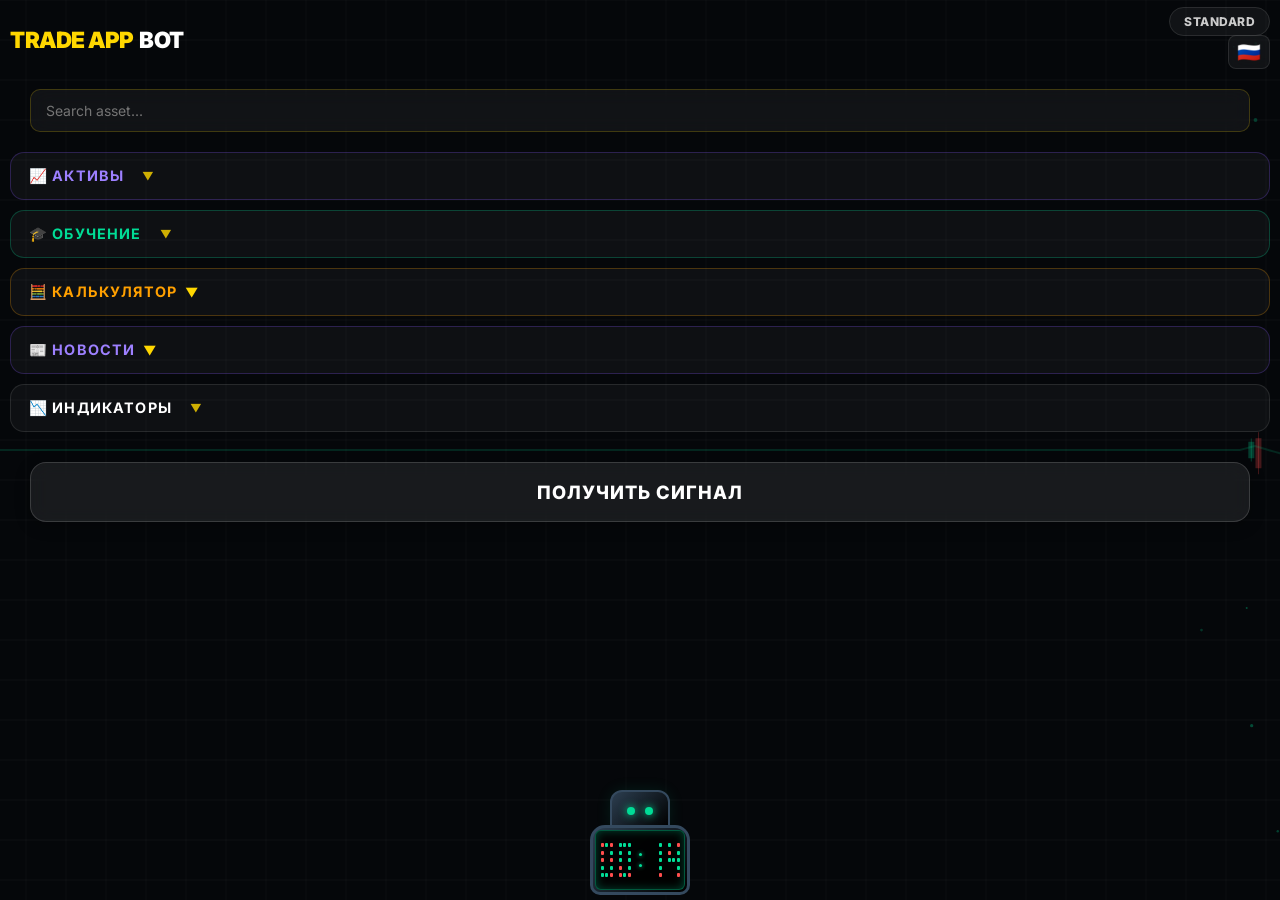
==== commit bae93c2e: "Сброс кэша для обновления" ====
--- a/webapp/index.html
+++ b/webapp/index.html
@@ -7,14 +7,14 @@
     <title>TRADE APP BOT</title>
     <script src="https://telegram.org/js/telegram-web-app.js"></script>
     <script src="https://cdn.jsdelivr.net/npm/chart.js"></script>
-    <link rel="stylesheet" href="style.css?v=68">
-    <link rel="stylesheet" href="robot-clock.css?v=68">
+    <link rel="stylesheet" href="style.css?v=75">
+    <link rel="stylesheet" href="robot-clock.css?v=75">
     <style>
         html,
         body {
             margin: 0;
             padding: 0;
-            background: transparent !important;
+            background: transparent;
         }
     </style>
     <link rel="preconnect" href="https://fonts.googleapis.com">
@@ -24,9 +24,7 @@
 </head>
 
 <body>
-    <div id="debug-overlay"
-        style="position:fixed;top:0;left:0;width:100%;background:rgba(0,0,0,0.8);color:red;z-index:9999;font-size:10px;pointer-events:none;max-height:50px;overflow:hidden;">
-        DEBUG START</div>
+
     <div class="app-container">
         <!-- Header -->
         <header class="header">
@@ -348,10 +346,10 @@
         </div>
     </div>
 
-    <script src="content.js?v=70"></script>
-    <script src="app.js?v=70"></script>
-    <script src="robot-clock.js?v=70"></script>
-    <script src="background-animation.js?v=70"></script>
+    <script src="content.js?v=75"></script>
+    <script src="app.js?v=75"></script>
+    <script src="robot-clock.js?v=75"></script>
+    <script src="background-animation.js?v=75"></script>
 </body>
 
 </html>
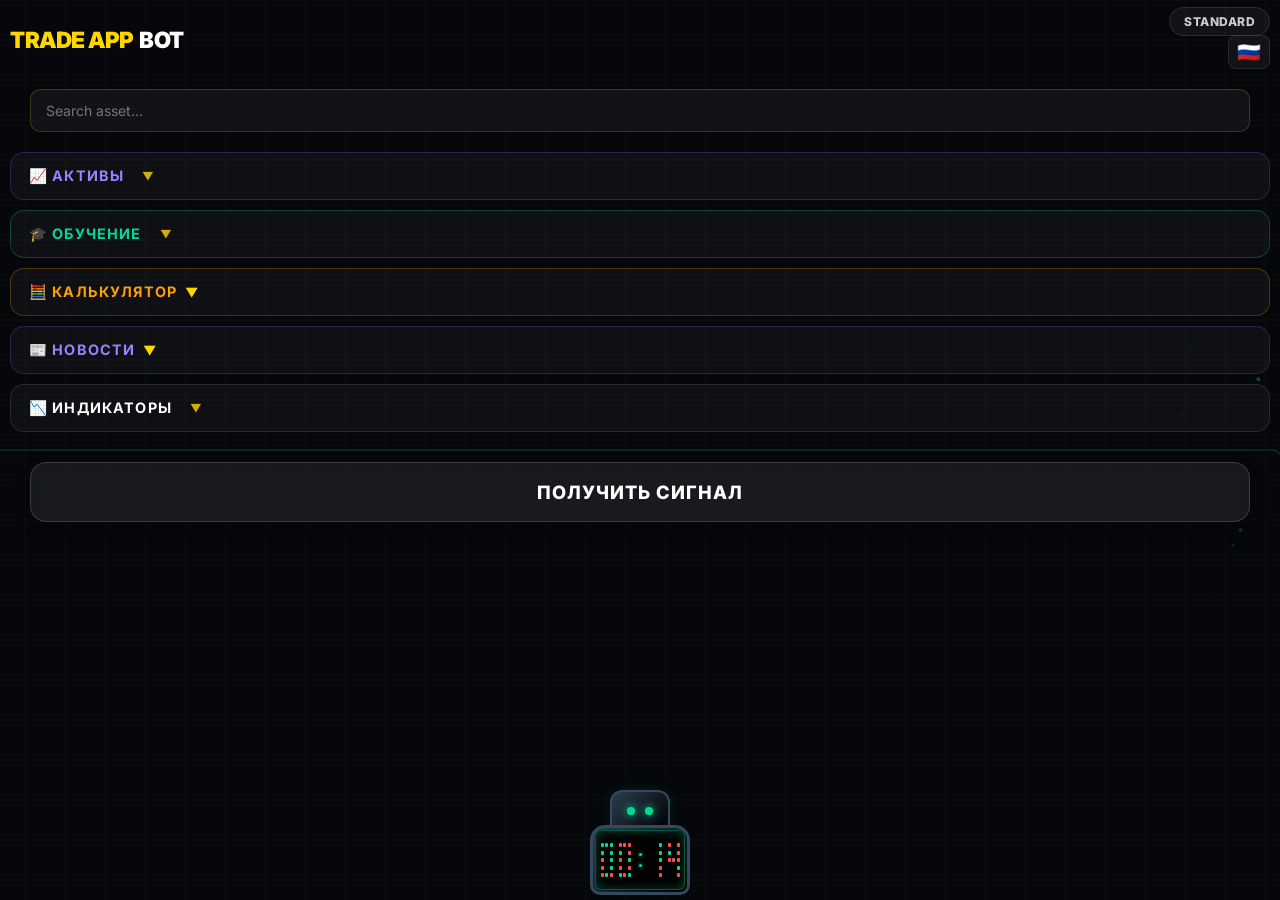
==== commit 655e7bd0: "Исправление путей иконок и сброс кэша v76" ====
--- a/webapp/index.html
+++ b/webapp/index.html
@@ -7,8 +7,8 @@
     <title>TRADE APP BOT</title>
     <script src="https://telegram.org/js/telegram-web-app.js"></script>
     <script src="https://cdn.jsdelivr.net/npm/chart.js"></script>
-    <link rel="stylesheet" href="style.css?v=75">
-    <link rel="stylesheet" href="robot-clock.css?v=75">
+    <link rel="stylesheet" href="style.css?v=76">
+    <link rel="stylesheet" href="robot-clock.css?v=76">
     <style>
         html,
         body {
@@ -346,10 +346,10 @@
         </div>
     </div>
 
-    <script src="content.js?v=75"></script>
-    <script src="app.js?v=75"></script>
-    <script src="robot-clock.js?v=75"></script>
-    <script src="background-animation.js?v=75"></script>
+    <script src="content.js?v=76"></script>
+    <script src="app.js?v=76"></script>
+    <script src="robot-clock.js?v=76"></script>
+    <script src="background-animation.js?v=76"></script>
 </body>
 
 </html>
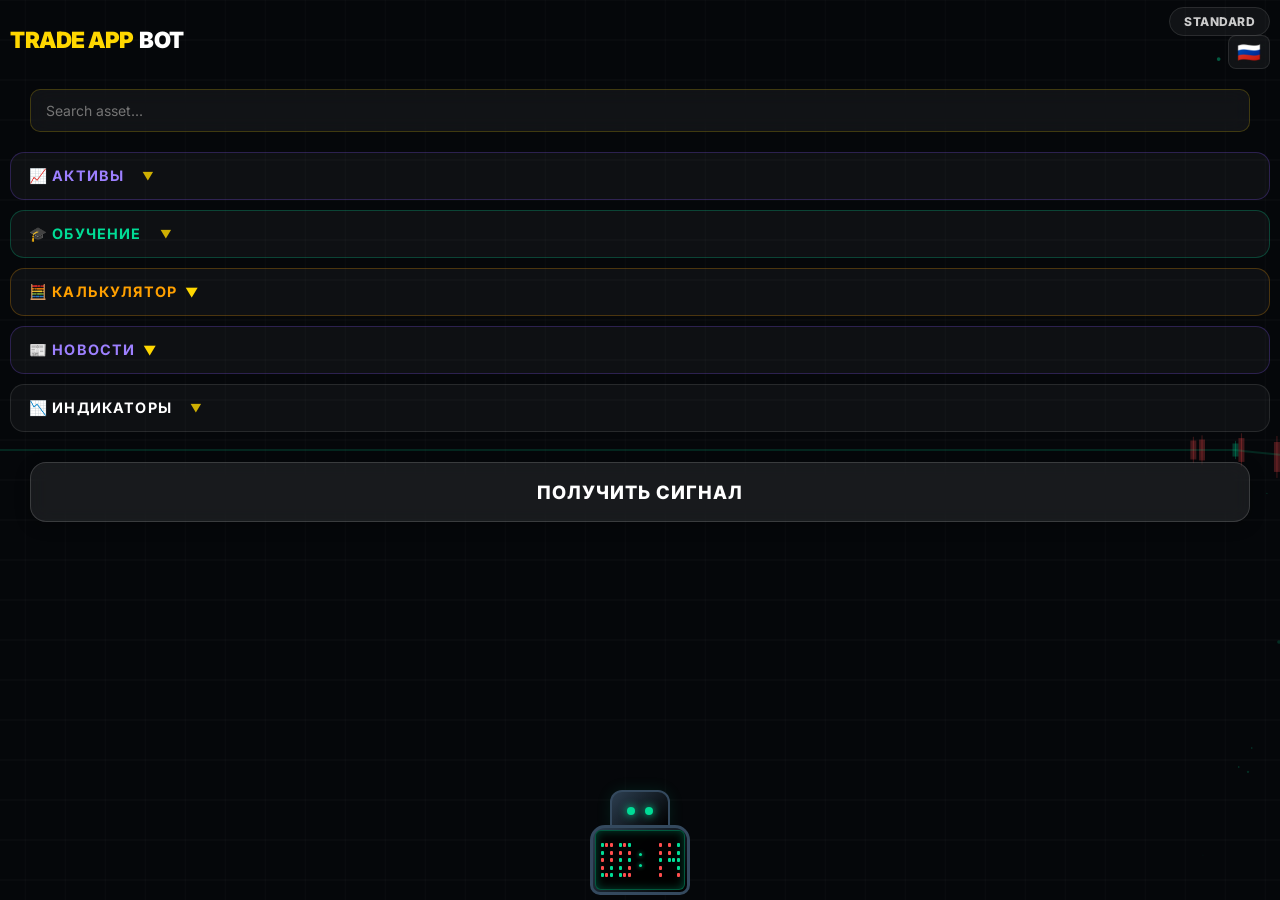
==== commit 4d02aaf1: "Initial commit: TRADE APP BOT rebranded" ====
--- a/webapp/index.html
+++ b/webapp/index.html
@@ -7,8 +7,8 @@
     <title>TRADE APP BOT</title>
     <script src="https://telegram.org/js/telegram-web-app.js"></script>
     <script src="https://cdn.jsdelivr.net/npm/chart.js"></script>
-    <link rel="stylesheet" href="style.css?v=76">
-    <link rel="stylesheet" href="robot-clock.css?v=76">
+    <link rel="stylesheet" href="style.css?v=99">
+    <link rel="stylesheet" href="robot-clock.css?v=99">
     <style>
         html,
         body {
@@ -346,10 +346,10 @@
         </div>
     </div>
 
-    <script src="content.js?v=76"></script>
-    <script src="app.js?v=76"></script>
-    <script src="robot-clock.js?v=76"></script>
-    <script src="background-animation.js?v=76"></script>
+    <script src="content.js?v=99"></script>
+    <script src="app.js?v=99"></script>
+    <script src="robot-clock.js?v=99"></script>
+    <script src="background-animation.js?v=99"></script>
 </body>
 
 </html>
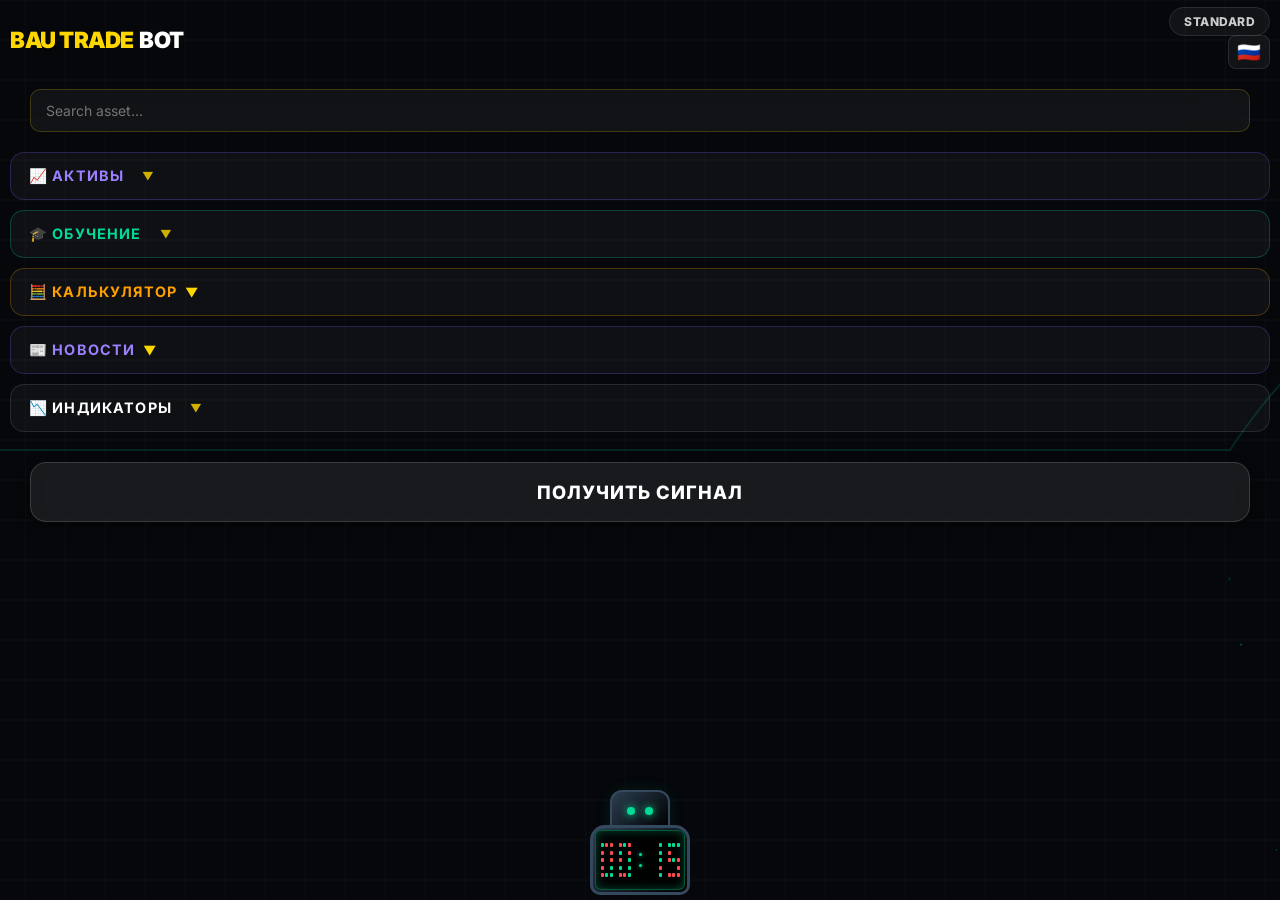
==== commit 5405fdaf: "Final: Align notifications with reference and fix branding" ====
--- a/webapp/index.html
+++ b/webapp/index.html
@@ -4,7 +4,7 @@
 <head>
     <meta charset="UTF-8">
     <meta name="viewport" content="width=device-width, initial-scale=1.0, maximum-scale=1.0, user-scalable=no">
-    <title>TRADE APP BOT</title>
+    <title>BAU TRADE BOT</title>
     <script src="https://telegram.org/js/telegram-web-app.js"></script>
     <script src="https://cdn.jsdelivr.net/npm/chart.js"></script>
     <link rel="stylesheet" href="style.css?v=99">
@@ -29,7 +29,7 @@
         <!-- Header -->
         <header class="header">
             <div class="logo">
-                <span class="logo-gold">TRADE APP</span><span class="logo-white"> BOT</span>
+                <span class="logo-gold">BAU TRADE</span><span class="logo-white"> BOT</span>
             </div>
             <div class="user-controls">
                 <div class="user-status">
